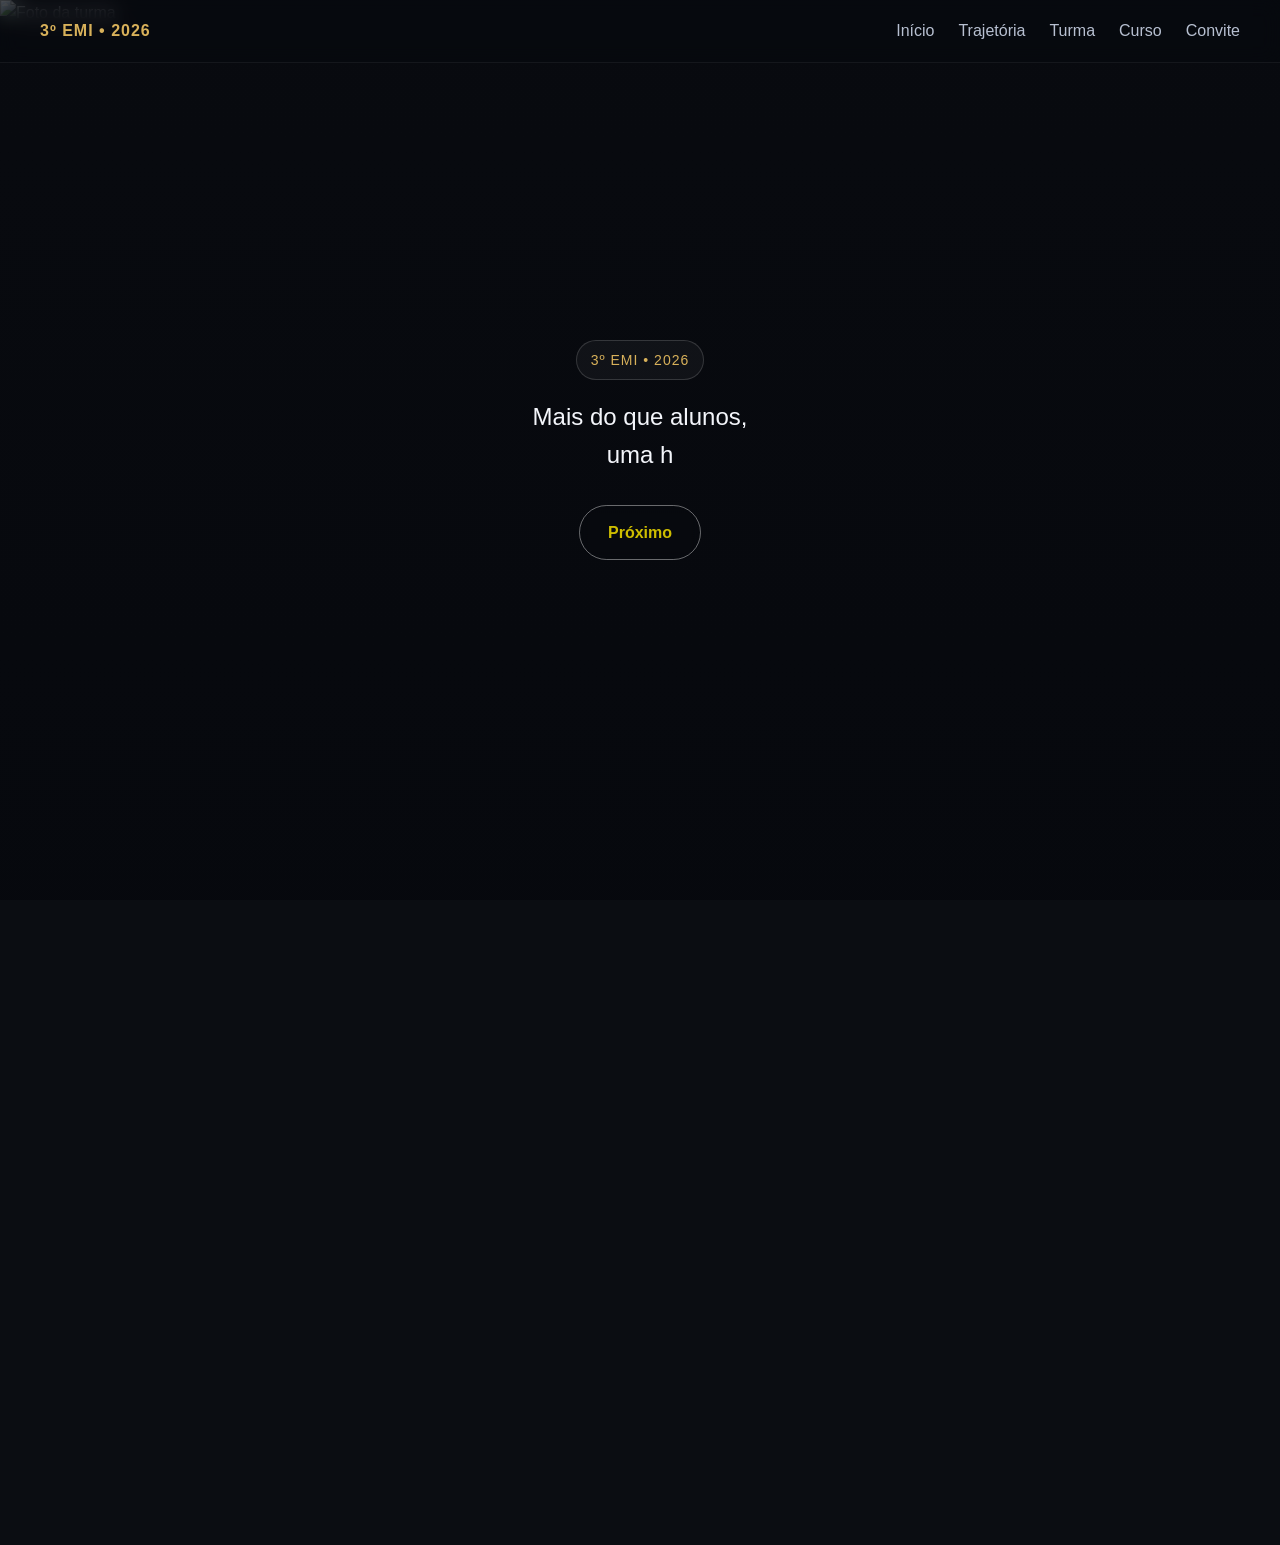
==== index.html @ 92ed80bf "Add files via upload" ====
<!DOCTYPE html>
<html lang="pt-BR">
<head>
  <meta charset="UTF-8">
  <meta name="viewport" content="width=device-width, initial-scale=1.0">
  <title>3º EMI • 2026</title>
  <link rel="stylesheet" href="style.css">
</head>
<body>

  <!-- HEADER -->
  <header class="topbar">
    <div class="logo">3º EMI • 2026</div>
    <nav>
      <a href="#home">Início</a>
      <a href="trajetoria.html">Trajetória</a>
      <a href="#turma">Turma</a>
      <a href="#curso">Curso</a>
      <a href="#convite">Convite</a>
    </nav>
  </header>

  <!-- PÁGINA 1 - HOME -->
  <section id="home" class="hero">
    <div class="hero-overlay"></div>
    <img src="imagem/pessoas.jpeg" alt="Foto da turma" class="hero-bg">

    <div class="hero-content">
      <span class="tag">3º EMI • 2026</span>
      <p class="typed-text">3º EMI - 2026 
Técnico em Informática <br>
Mais do que alunos, <br>
uma história sendo construída.</p>

<div class="btn-center">
  <a href="trajetoria.html" class="btn-primary">Próximo</a>
</div>
    </div>
  </section>
 




 <!-- PÁGINA 6 - O CONVITE -->
  <section id="convite" class="section final-section">
    <div class="container narrow">
      <div class="convite-box reveal">
        <p class="suspense">E entre todas essas pessoas...</p>
        <p class="suspense delay">existe alguém especial.</p>

        <h2 class="professor">Professor Luan,</h2>

        <p class="question">
          Você aceita ser o padrinho da nossa turma?
        </p>

        <div class="buttons">
          <button class="btn-primary" onclick="aceitou()">Aceito 😄</button>
          <button class="btn-secondary" onclick="aceitou()">Já aceitei desde o início 😎</button>
        </div>

        <div id="mensagem-final" class="mensagem-final hidden">
          <h3>Agora é oficial.</h3>
          <p>Obrigado por fazer parte da nossa história.</p>
        </div>
      </div>
    </div>
  </section>

  <script src="script.js"></script>
</body>
</html>
---- style.css ----
:root {
  --bg: #0b0d12;
  --bg-soft: #11151d;
  --text: #f5f7fb;
  --muted: #b7c0d1;
  --accent: #4da3ff;
  --accent-2: #d8b15a;
  --card: rgba(255, 255, 255, 0.05);
  --border: rgba(255, 255, 255, 0.12);
  --shadow: 0 20px 50px rgba(0, 0, 0, 0.35);
}

/* RESET TELA CHEIA */
* {
  margin: 0;
  padding: 0;
  box-sizing: border-box;
}

html, body {
  height: 100%;
  overflow-x: hidden;
}


body {
  font-family: Arial, Helvetica, sans-serif;
  background: var(--bg);
  color: var(--text);
  line-height: 1.6;
  min-height: 100vh;
}

img { max-width: 100%; display: block; }
a { text-decoration: none; color: inherit; }


/* TOPBAR */
.topbar {
  position: fixed;
  top: 0;
  width: 100%;
  z-index: 1000;
  padding: 18px 40px;
  display: flex;
  justify-content: space-between;
  align-items: center;
  background: rgba(5, 8, 14, 0.4);
  backdrop-filter: blur(10px);
  border-bottom: 1px solid rgba(255,255,255,0.06);
}

.logo {
  font-weight: bold;
  color: var(--accent-2);
  letter-spacing: 1px;
}

.topbar nav {
  display: flex;
  gap: 24px;
}

.topbar nav a {
  color: var(--muted);
  transition: 0.3s;
}

.topbar nav a:hover { color: white; }

/* HERO */
.hero {
  position: relative;
  min-height: 100vh;
  display: flex;
  align-items: center;
  justify-content: center;
}

.hero-bg {
  position: absolute;
  inset: 0;
  width: 100%;
  height: 100%;
  object-fit: cover;
}

.hero-overlay {
  position: absolute;
  inset: 0;
  background: linear-gradient(to bottom, rgba(5,7,12,0.45), rgba(5,7,12,0.75));
  z-index: 1;
}

.hero-content {
  position: relative;
  z-index: 2;
  text-align: center;
  padding: 20px;
  max-width: 900px;
}

.tag {
  display: inline-block;
  margin-bottom: 18px;
  padding: 8px 14px;
  border: 1px solid rgba(255,255,255,0.15);
  border-radius: 999px;
  color: var(--accent-2);
  background: rgba(255,255,255,0.04);
  font-size: 14px;
  letter-spacing: 1px;
}

.typed-text {
  font-size: 24px;
  color: #f3f5fa;
  min-height: 70px;
  margin-bottom: 30px;
}

/* BOTÕES */
.btn-primary, .btn-secondary {
  display: inline-block;
  padding: 14px 28px;
  border-radius: 999px;
  font-weight: bold;
  transition: 0.3s;
  cursor: pointer;
  border: none;
  font-size: 16px;
}

.btn-center {
  display: flex;
  justify-content: center;
  margin-top: 30px;
}

.btn-primary {
  background: transparent;
  color: rgb(206, 189, 0);
  border: 1px solid rgba(255,255,255,0.4);
  backdrop-filter: blur(6px);
  justify-content: center;
}

.btn-primary:hover {
  transform: translateY(-2px);
  opacity: 0.95;
}

.btn-secondary {
  background: transparent;
  border: 1px solid rgba(255,255,255,0.2);
  color: white;
}

.btn-secondary:hover { background: rgba(255,255,255,0.08); }

/* SEÇÕES GERAIS */
.section { padding: 110px 24px; }
.dark-section { background: linear-gradient(180deg, #04102d, #051439); }
.soft-section { background: linear-gradient(180deg, #131924, #1a2230); }
.final-section { background: radial-gradient(circle at top, #162033, #0b0d12 60%); }

.container { max-width: 1150px; margin: 0 auto; }
.narrow { max-width: 800px; text-align: center; }

.section-title {
  text-align: center;
  font-size: 42px;
  margin-bottom: 12px;
  color: white;
  font-family: Georgia, 'Times New Roman', Times, serif;
  font-size: 60px;
}

.section-subtitle {
  text-align: center;
  color: var(--muted);
  margin-bottom: 50px;
  font-family: Georgia, 'Times New Roman', Times, serif;
  font-size: 25px;
}

/* TRAJETORIA */
.foto {
  width: 100%;
  height: 250px;
  object-fit: cover;
  border-radius: 15px;
  transition: transform 0.3s ease;
}

.foto:hover { transform: scale(1.05); }

.frase {
  font-style: italic;
  color: white;
  line-height: 1.6;
  font-size: 1.1rem;
  font-weight: 500;
  text-shadow: 1px 1px 3px rgba(0,0,0,0.7);
  padding: 0 10px;
  margin: 0;
}

/* ALUNOS */
.students-grid {
  display: grid;
  grid-template-columns: repeat(4, 1fr);
  gap: 22px;
}

.student-card {
  position: relative;
  overflow: hidden;
  border-radius: 22px;
  height: 340px;
  background: #111;
  box-shadow: var(--shadow);
}

.student-card img {
  width: 100%;
  height: 100%;
  object-fit: cover;
  transition: transform 0.5s ease;
}

.student-card:hover img { transform: scale(1.08); }

.student-overlay {
  position: absolute;
  inset: 0;
  background: linear-gradient(to top, rgba(5,7,12,0.92), rgba(5,7,12,0.18));
  display: flex;
  flex-direction: column;
  justify-content: flex-end;
  padding: 20px;
  opacity: 0;
  transition: 0.35s;
}

.student-card:hover .student-overlay { opacity: 1; }
.student-overlay h3 { margin-bottom: 6px; }

/* CURSO */
.skills-area {
  display: grid;
  grid-template-columns: 1fr 1fr;
  gap: 50px;
  align-items: center;
}

.skills-list {
  margin-top: 18px;
  list-style: none;
}

.skills-list li {
  margin-bottom: 12px;
  font-size: 18px;
}

.skill { margin-bottom: 24px; }
.skill span { display: block; margin-bottom: 8px; }

.bar {
  width: 100%;
  height: 14px;
  background: rgba(255,255,255,0.08);
  border-radius: 999px;
  overflow: hidden;
}

.fill {
  height: 100%;
  border-radius: 999px;
  background: linear-gradient(90deg, var(--accent), var(--accent-2));
}

/* VIRADA & CONVITE */
.big-text {
  font-size: 28px;
  margin-bottom: 22px;
  color: #eef3ff;
}

.convite-box {
  background: rgba(255,255,255,0.04);
  border: 1px solid rgba(255,255,255,0.12);
  border-radius: 28px;
  padding: 50px 30px;
  box-shadow: var(--shadow);
}

.suspense {
  font-size: 22px;
  color: var(--muted);
  margin-bottom: 10px;
}

.delay { margin-bottom: 26px; }
.professor {
  font-size: 48px;
  color: var(--accent-2);
  margin-bottom: 20px;
}

.question {
  font-size: 28px;
  margin-bottom: 26px;
}

.buttons {
  display: flex;
  justify-content: center;
  gap: 16px;
  flex-wrap: wrap;
}

.mensagem-final {
  margin-top: 30px;
  padding: 24px;
  border-radius: 20px;
  background: rgba(77, 163, 255, 0.1);
  border: 1px solid rgba(77, 163, 255, 0.25);
}

.hidden { display: none; }

/* ANIMAÇÕES */
.reveal {
  opacity: 0;
  transform: translateY(40px);
  transition: 0.9s ease;
}

.reveal.active {
  opacity: 1;
  transform: translateY(0);
}

/* RESPONSIVO */
@media (max-width: 992px) {
  .topbar {
    padding: 16px 20px;
    flex-direction: column;
    gap: 12px;
  }
  .topbar nav {
    flex-wrap: wrap;
    justify-content: center;
    gap: 14px;
  }
  .students-grid { grid-template-columns: repeat(2, 1fr); }
  .skills-area { grid-template-columns: 1fr; }
  .full-screen { padding: 60px 20px !important; }
}

@media (max-width: 600px) {
  .section-title { font-size: 30px; }
  .students-grid { grid-template-columns: 1fr; }
  .foto { height: 200px; }
  .full-screen { padding: 40px 15px !important; }
}

.galeria-tela-cheia {
  width: 100%;
  padding: 0;
}

.galeria-fotos {
  display: grid;
  grid-template-columns: repeat(7, 1fr);
  gap: 0;
  width: 100%;
}

.foto-card {
  position: relative;
  overflow: hidden; /* ESSENCIAL */
}

.foto-card img {
  width: 100%;
  aspect-ratio: 1 / 1;
  object-fit: cover;
  object-position: center;
  display: block;
  border-radius: 0;
  transition: transform 0.35s ease;
}

.foto-overlay {
  position: absolute;
  top: 0;
  left: 0;
  width: 100%;
  height: 100%;

  background: rgba(0, 0, 0, 0.7); /* escurece toda a foto */

  display: flex;
  align-items: center;
  justify-content: center;

  opacity: 0;
  transition: opacity 0.35s ease;

  pointer-events: none;
}

.foto-overlay span {
  color: #fff;
  font-size: 20px;
  font-weight: 600;
  line-height: 1.3;
}

.foto-card.ativa {
  transform: scale(1.08);
  z-index: 20;
  box-shadow: 0 18px 40px rgba(0,0,0,0.35);
}

.foto-card.ativa img {
  transform: scale(1.08);
}

.foto-card.ativa .foto-overlay {
  opacity: 1;
}

@media (max-width: 900px) {
  .galeria-fotos {
    grid-template-columns: repeat(3, 1fr);
  }
}

@media (max-width: 600px) {
  .galeria-fotos {
    grid-template-columns: repeat(2, 1fr);
  }

  .foto-overlay span {
    font-size: 16px;
  }
}

.divisorias-verticais {
  /* mantém o display flex do bootstrap row para garantir alinhamento */
  display: flex;
}

.divisorias-verticais .coluna {
  position: relative;
  padding-left: 20px;
  padding-right: 20px;
  text-align: center;
}

/* Criar as linhas verticais usando ::after, exceto na última coluna */
.divisorias-verticais .coluna:not(:last-child)::after {
  content: "";
  position: absolute;
  top: 10%;
  right: 0;
  width: 2px;          /* largura da linha */
  height: 80%;         /* altura da linha */
  background-color: white; /* cor da linha */
}
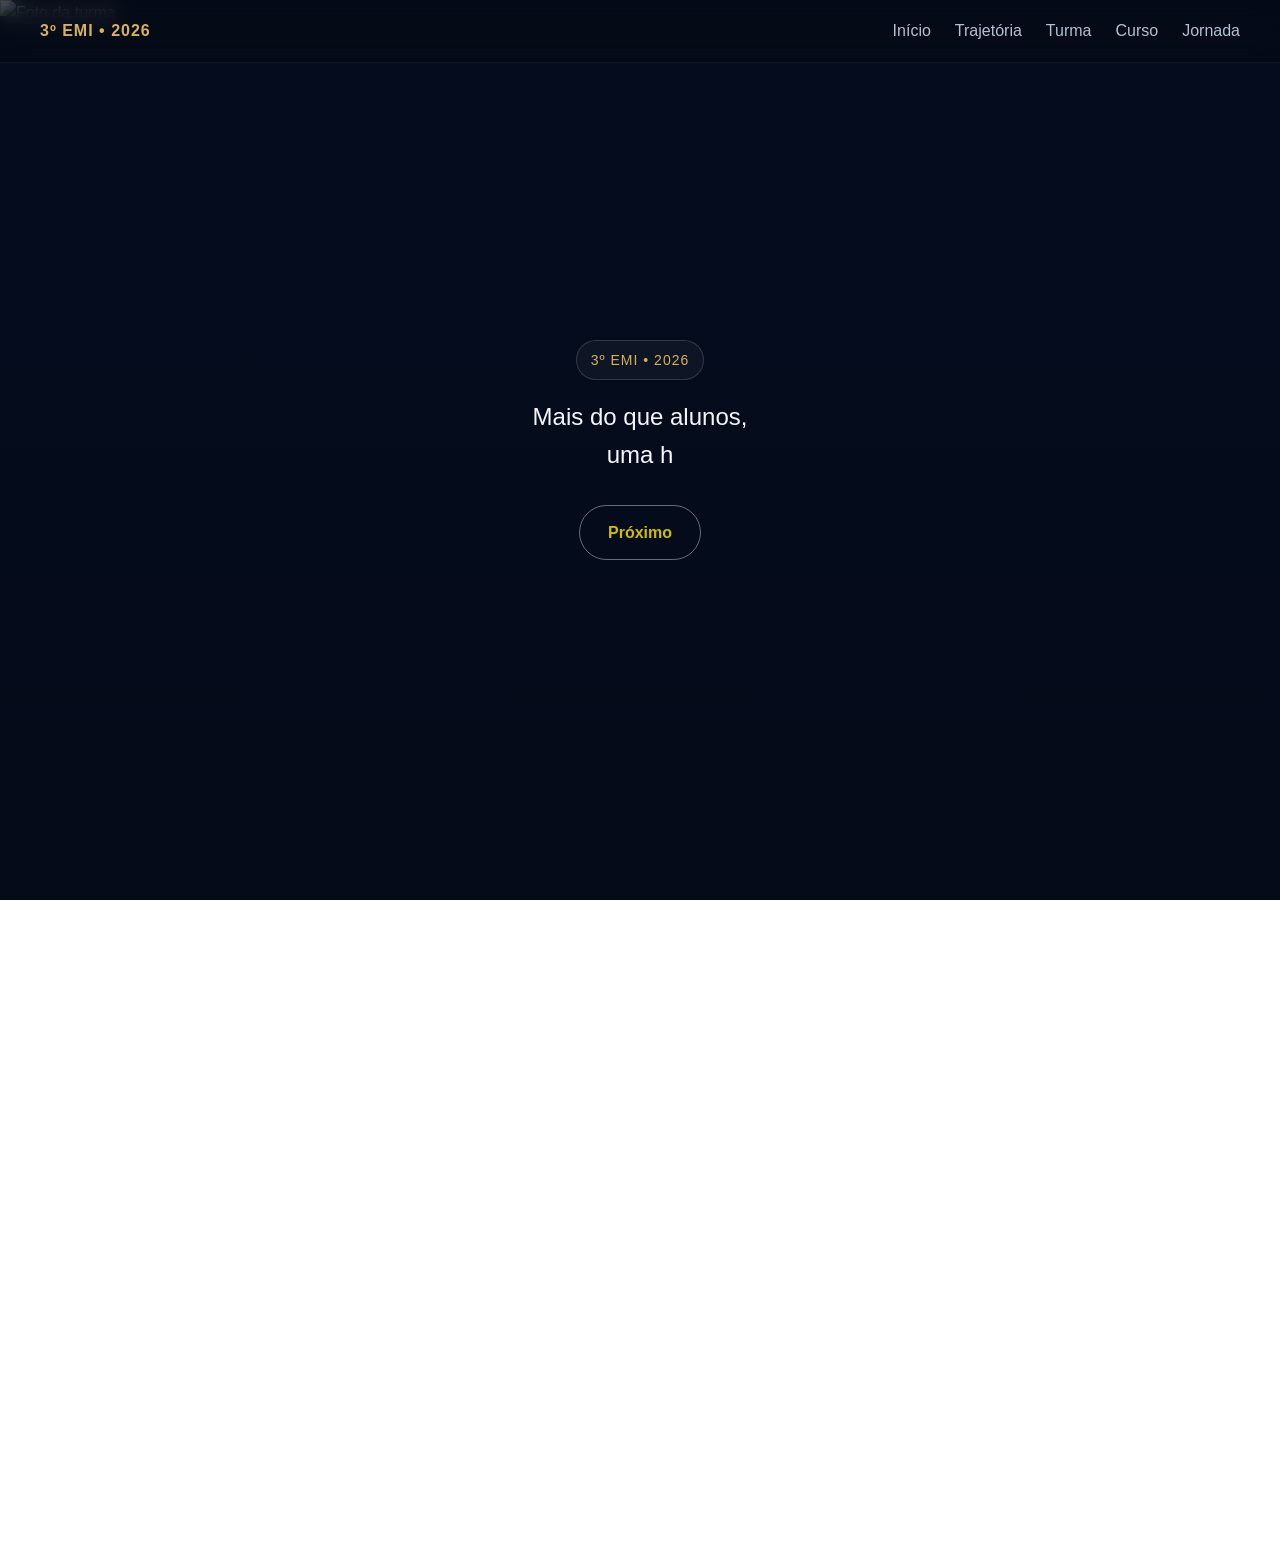
==== commit a2743e03: "Update index.html" ====
--- a/index.html
+++ b/index.html
@@ -14,9 +14,10 @@
     <nav>
       <a href="#home">Início</a>
       <a href="trajetoria.html">Trajetória</a>
-      <a href="#turma">Turma</a>
-      <a href="#curso">Curso</a>
-      <a href="#convite">Convite</a>
+      <a href="turma.html">Turma</a>
+      <a href="#curso.html">Curso</a>
+      <a href="jornada.html">Jornada</a>
+
     </nav>
   </header>
 
--- a/style.css
+++ b/style.css
@@ -25,7 +25,7 @@
 
 body {
   font-family: Arial, Helvetica, sans-serif;
-  background: var(--bg);
+  background: linear-gradient(180deg, #04102d, #051439);
   color: var(--text);
   line-height: 1.6;
   min-height: 100vh;
@@ -160,7 +160,10 @@
 
 /* SEÇÕES GERAIS */
 .section { padding: 110px 24px; }
-.dark-section { background: linear-gradient(180deg, #04102d, #051439); }
+.dark-section {
+  background: linear-gradient(180deg, #04102d, #051439);
+  min-height: 100vh;
+}
 .soft-section { background: linear-gradient(180deg, #131924, #1a2230); }
 .final-section { background: radial-gradient(circle at top, #162033, #0b0d12 60%); }
 
@@ -471,4 +474,10 @@
   width: 2px;          /* largura da linha */
   height: 80%;         /* altura da linha */
   background-color: white; /* cor da linha */
-}+}
+
+.traj {
+  width: 200px;
+  height: 200px;
+  object-fit: cover;
+}
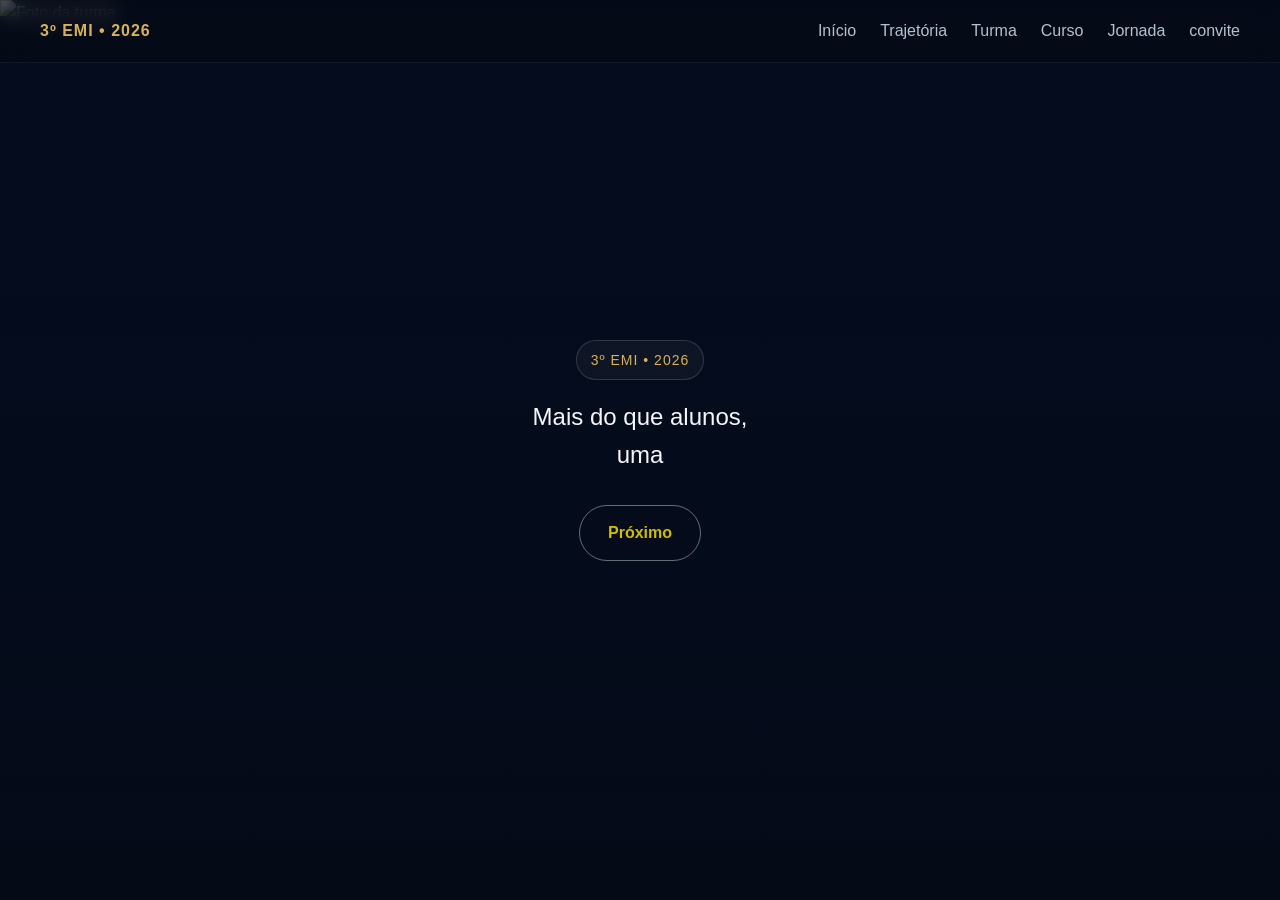
==== commit 82b8c340: "Update index.html" ====
--- a/index.html
+++ b/index.html
@@ -17,6 +17,8 @@
       <a href="turma.html">Turma</a>
       <a href="#curso.html">Curso</a>
       <a href="jornada.html">Jornada</a>
+      <a href="convite.html">convite</a>
+
 
     </nav>
   </header>
@@ -24,7 +26,8 @@
   <!-- PÁGINA 1 - HOME -->
   <section id="home" class="hero">
     <div class="hero-overlay"></div>
-    <img src="imagem/pessoas.jpeg" alt="Foto da turma" class="hero-bg">
+    <img src="https://lh3.googleusercontent.com/d/11zi_6Vd6sEN2Yq5-jJAv423xfphVb9UD" 
+    alt="Foto da turma" class="hero-bg">
 
     <div class="hero-content">
       <span class="tag">3º EMI • 2026</span>
@@ -40,35 +43,6 @@
   </section>
  
 
-
-
-
- <!-- PÁGINA 6 - O CONVITE -->
-  <section id="convite" class="section final-section">
-    <div class="container narrow">
-      <div class="convite-box reveal">
-        <p class="suspense">E entre todas essas pessoas...</p>
-        <p class="suspense delay">existe alguém especial.</p>
-
-        <h2 class="professor">Professor Luan,</h2>
-
-        <p class="question">
-          Você aceita ser o padrinho da nossa turma?
-        </p>
-
-        <div class="buttons">
-          <button class="btn-primary" onclick="aceitou()">Aceito 😄</button>
-          <button class="btn-secondary" onclick="aceitou()">Já aceitei desde o início 😎</button>
-        </div>
-
-        <div id="mensagem-final" class="mensagem-final hidden">
-          <h3>Agora é oficial.</h3>
-          <p>Obrigado por fazer parte da nossa história.</p>
-        </div>
-      </div>
-    </div>
-  </section>
-
   <script src="script.js"></script>
 </body>
 </html>
--- a/style.css
+++ b/style.css
@@ -209,11 +209,11 @@
   margin: 0;
 }
 
-/* ALUNOS */
-.students-grid {
+.f {
   display: grid;
-  grid-template-columns: repeat(4, 1fr);
-  gap: 22px;
+  grid-template-columns: repeat(5, 1fr);
+  gap: 15px;
+  padding: 20px;
 }
 
 .student-card {
@@ -289,6 +289,8 @@
   font-size: 28px;
   margin-bottom: 22px;
   color: #eef3ff;
+  font-family: Georgia, 'Times New Roman', Times, serif;
+
 }
 
 .convite-box {
@@ -377,7 +379,7 @@
 
 .galeria-fotos {
   display: grid;
-  grid-template-columns: repeat(7, 1fr);
+  grid-template-columns: repeat(6, 1fr);
   gap: 0;
   width: 100%;
 }
@@ -481,3 +483,81 @@
   height: 200px;
   object-fit: cover;
 }
+
+
+/* GALERIA 3+3 COLUNAS */
+.container-galeria {
+  display: grid;
+  grid-template-columns: 1fr 2fr 1fr; /* esquerda | texto | direita */
+  gap: 40px;
+  align-items: center;
+  max-width: 1400px;
+  margin: 0 auto;
+  padding: 60px 20px;
+  min-height: 100vh;
+}
+
+.photos-column {
+  display: flex;
+  flex-direction: column;
+  gap: 20px;
+  justify-content: center;
+}
+
+.photos-column.right {
+  /* Mantém seu estilo original da direita */
+}
+
+.text-column {
+  display: flex;
+  flex-direction: column;
+  justify-content: center;
+  text-align: center;
+  max-width: 600px;
+  margin: 0 auto;
+}
+
+.foto-galeria {
+  width: 100%;
+  height: 280px;
+  object-fit: cover;
+  border-radius: 15px;
+  box-shadow: 0 10px 30px rgba(0,0,0,0.3);
+  transition: all 0.4s ease;
+}
+
+.foto-galeria:hover {
+  transform: translateY(-10px);
+  box-shadow: 0 20px 40px rgba(0,0,0,0.4);
+}
+
+/* RESPONSIVO */
+@media (max-width: 992px) {
+  .container-galeria {
+    grid-template-columns: 1fr;
+    gap: 40px;
+    text-align: center;
+  }
+  
+  .photos-column {
+    flex-direction: row;
+    flex-wrap: wrap;
+    justify-content: center;
+  }
+  
+  .foto-galeria {
+    flex: 1 1 300px;
+    max-width: 300px;
+    height: 220px;
+  }
+}
+
+@media (max-width: 768px) {
+  .foto-galeria {
+    height: 200px;
+  }
+  
+  .section-title {
+    font-size: 32px !important;
+  }
+}
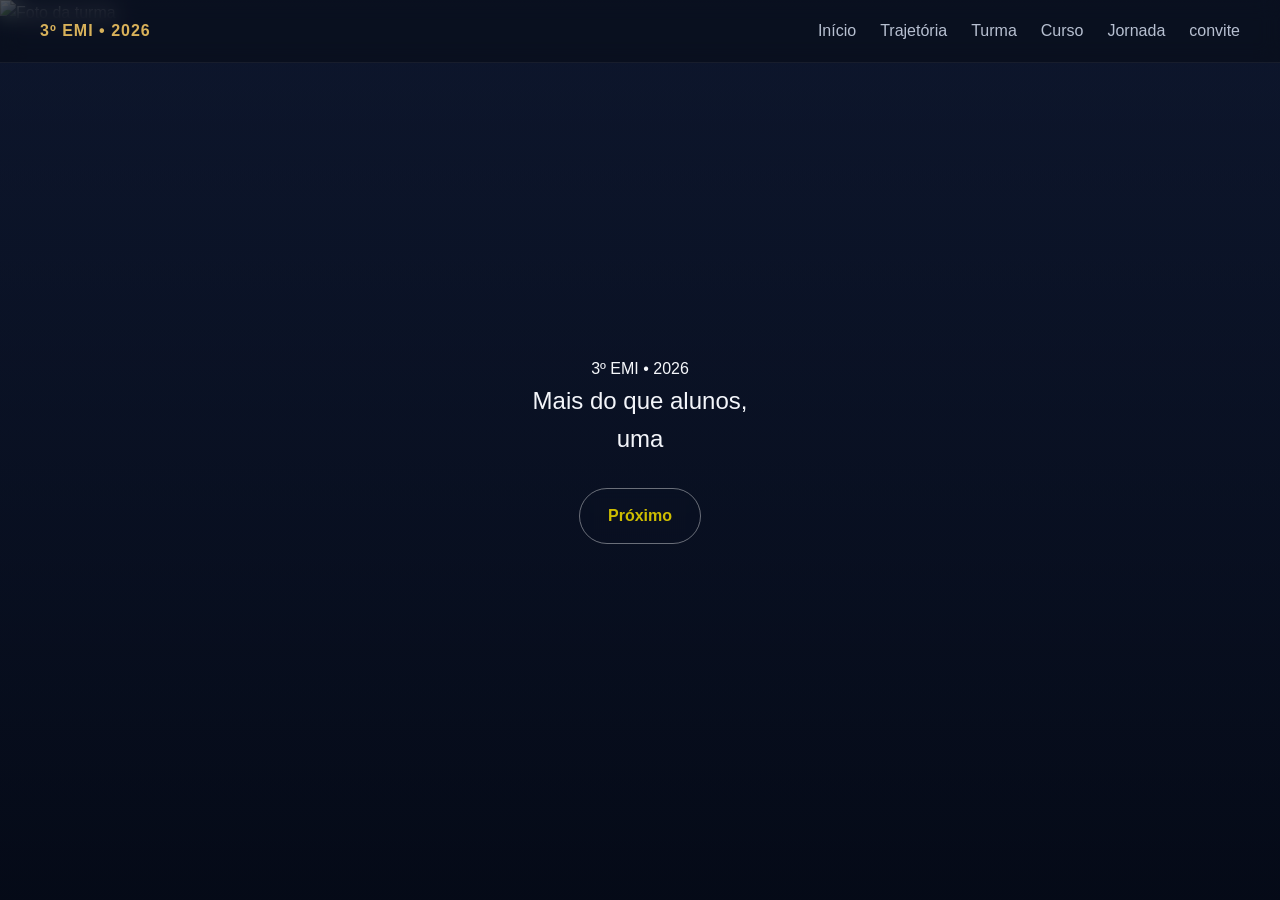
==== commit 60f1ed92: "Update index.html" ====
--- a/index.html
+++ b/index.html
@@ -30,7 +30,7 @@
     alt="Foto da turma" class="hero-bg">
 
     <div class="hero-content">
-      <span class="tag">3º EMI • 2026</span>
+      <span>3º EMI • 2026</span>
       <p class="typed-text">3º EMI - 2026 
 Técnico em Informática <br>
 Mais do que alunos, <br>
--- a/style.css
+++ b/style.css
@@ -88,7 +88,7 @@
 .hero-overlay {
   position: absolute;
   inset: 0;
-  background: linear-gradient(to bottom, rgba(5,7,12,0.45), rgba(5,7,12,0.75));
+  background: linear-gradient(to bottom, rgba(25, 30, 44, 0.45), rgba(5,7,12,0.75));
   z-index: 1;
 }
 
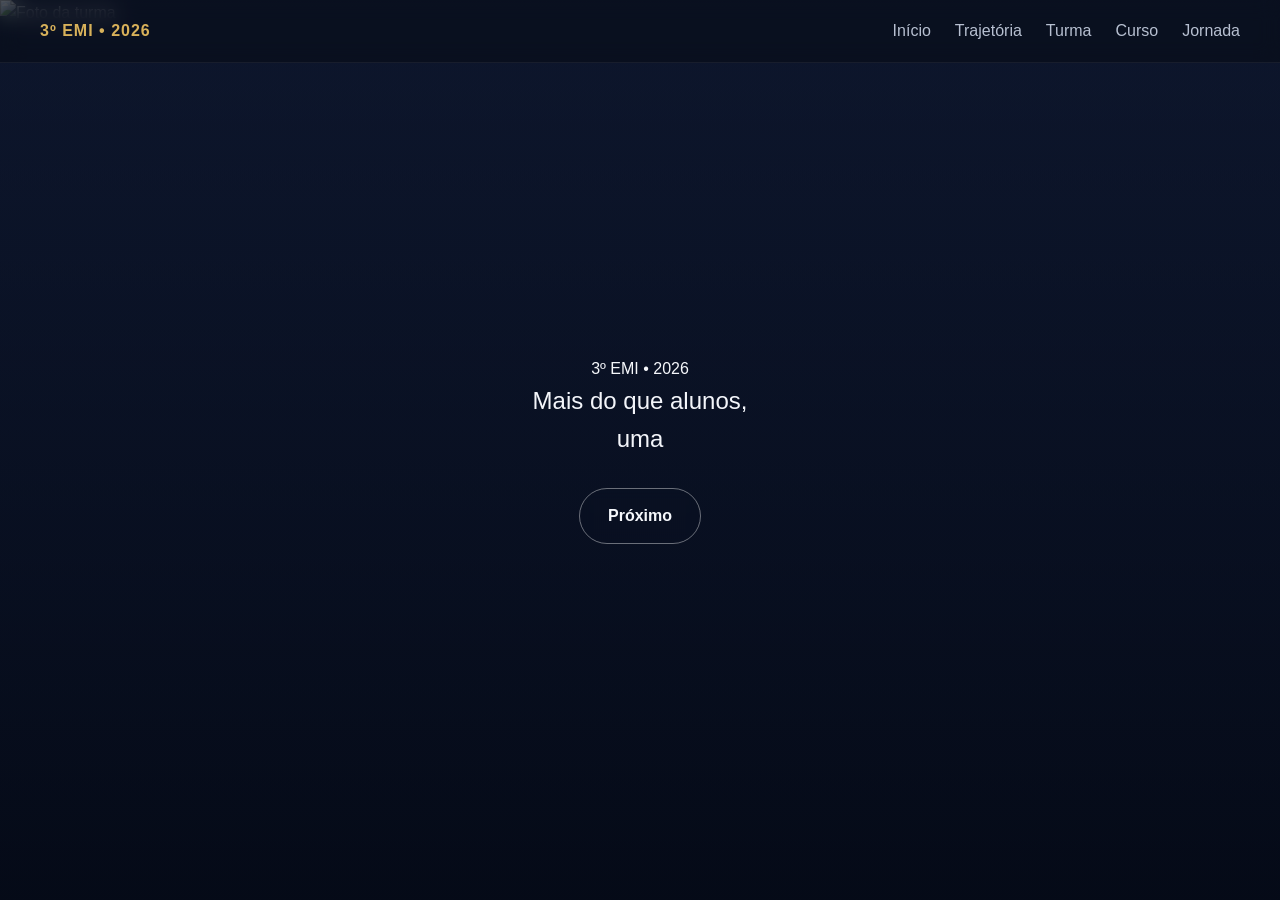
==== commit d98f0c66: "Update index.html" ====
--- a/index.html
+++ b/index.html
@@ -17,7 +17,6 @@
       <a href="turma.html">Turma</a>
       <a href="#curso.html">Curso</a>
       <a href="jornada.html">Jornada</a>
-      <a href="convite.html">convite</a>
 
 
     </nav>
--- a/style.css
+++ b/style.css
@@ -139,7 +139,6 @@
 
 .btn-primary {
   background: transparent;
-  color: rgb(206, 189, 0);
   border: 1px solid rgba(255,255,255,0.4);
   backdrop-filter: blur(6px);
   justify-content: center;
@@ -161,7 +160,7 @@
 /* SEÇÕES GERAIS */
 .section { padding: 110px 24px; }
 .dark-section {
-  background: linear-gradient(180deg, #04102d, #051439);
+  background: linear-gradient(180deg, #0a1018, #0a1018);
   min-height: 100vh;
 }
 .soft-section { background: linear-gradient(180deg, #131924, #1a2230); }
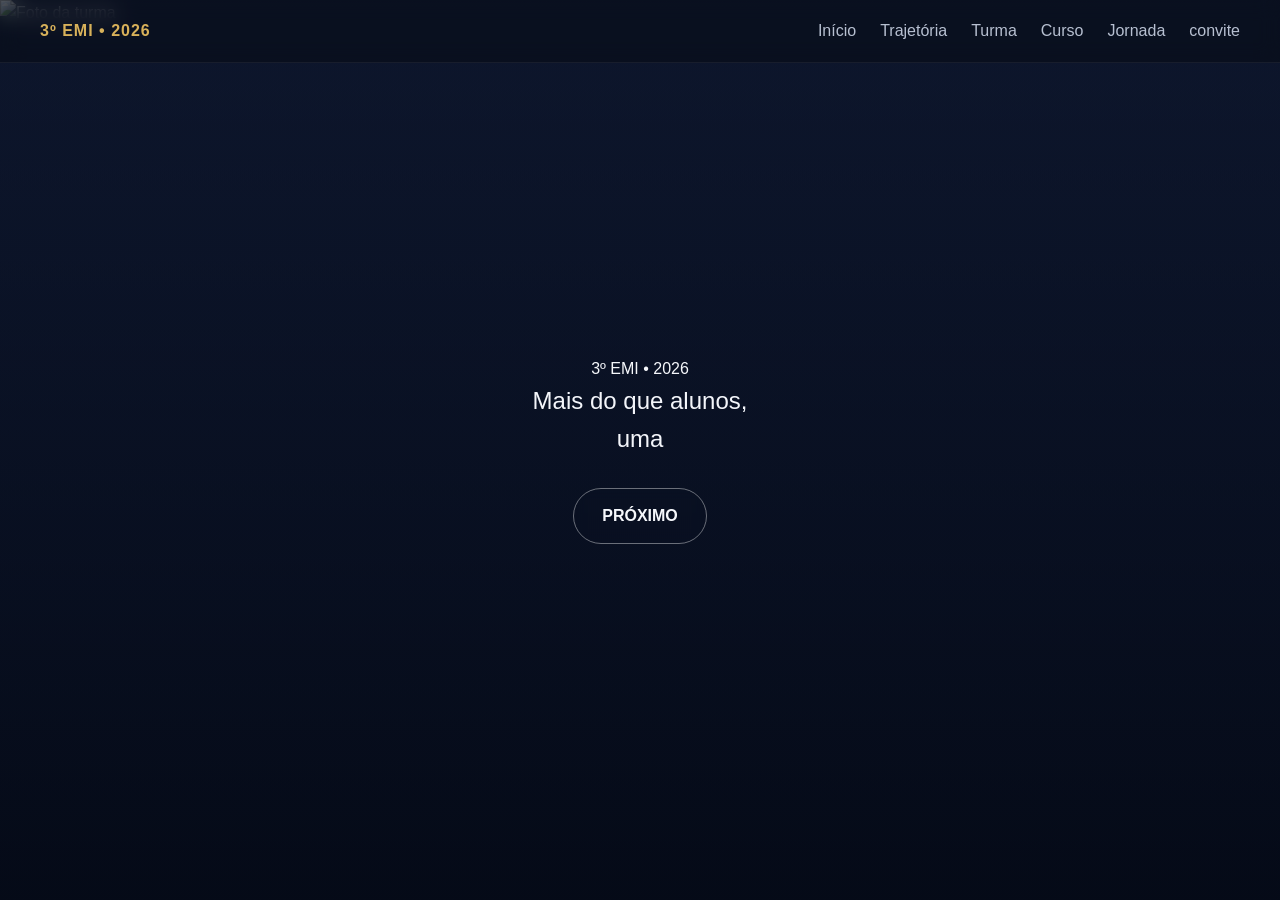
==== commit 4f3d1d2e: "Update index.html" ====
--- a/index.html
+++ b/index.html
@@ -17,6 +17,7 @@
       <a href="turma.html">Turma</a>
       <a href="#curso.html">Curso</a>
       <a href="jornada.html">Jornada</a>
+      <a href="convite.html">convite</a>
 
 
     </nav>
@@ -36,7 +37,7 @@
 uma história sendo construída.</p>
 
 <div class="btn-center">
-  <a href="trajetoria.html" class="btn-primary">Próximo</a>
+  <a href="trajetoria.html" class="btn-primary">PRÓXIMO</a>
 </div>
     </div>
   </section>
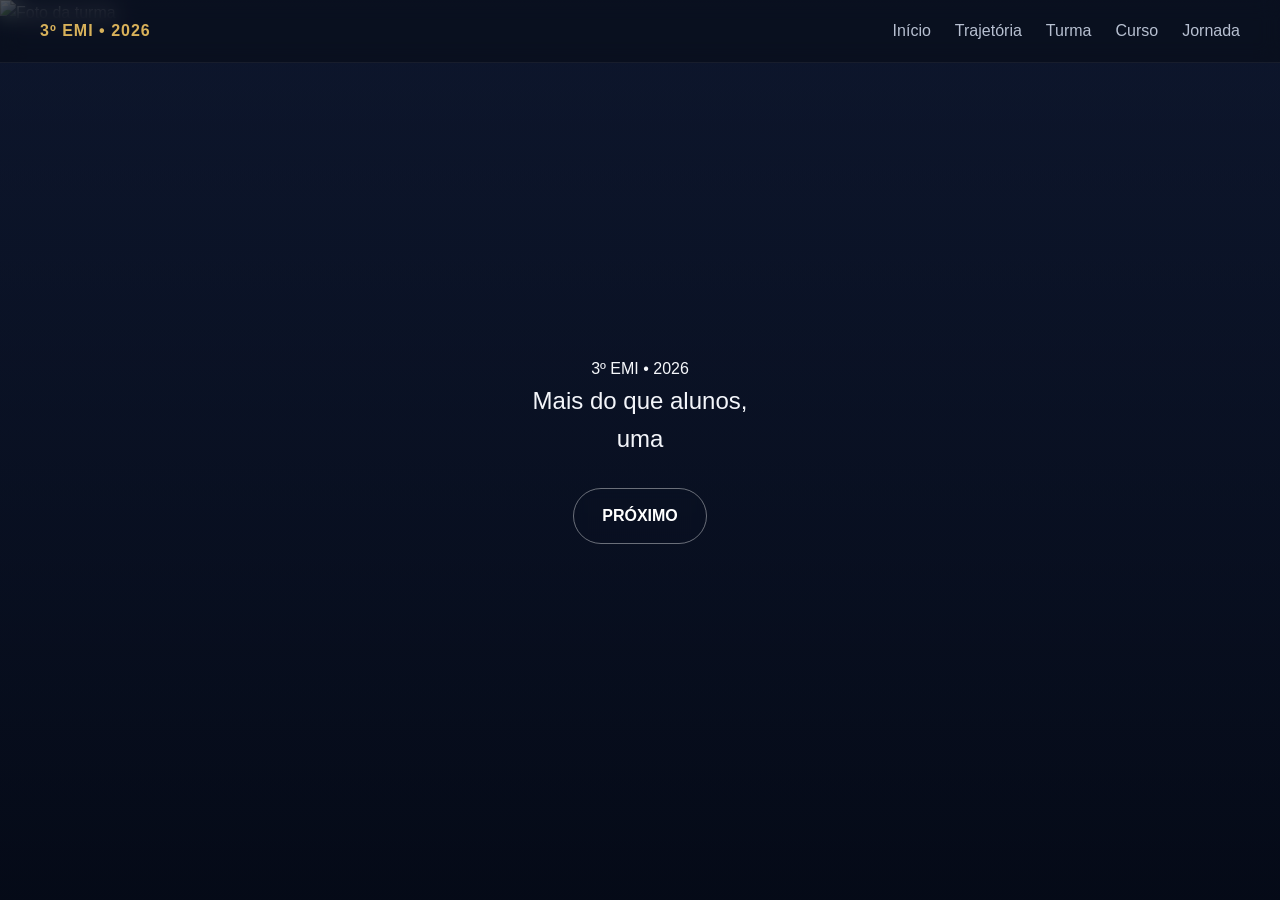
==== commit aa35f320: "Update index.html" ====
--- a/index.html
+++ b/index.html
@@ -17,7 +17,6 @@
       <a href="turma.html">Turma</a>
       <a href="#curso.html">Curso</a>
       <a href="jornada.html">Jornada</a>
-      <a href="convite.html">convite</a>
 
 
     </nav>
--- a/style.css
+++ b/style.css
@@ -142,6 +142,7 @@
   border: 1px solid rgba(255,255,255,0.4);
   backdrop-filter: blur(6px);
   justify-content: center;
+  color: white;
 }
 
 .btn-primary:hover {
